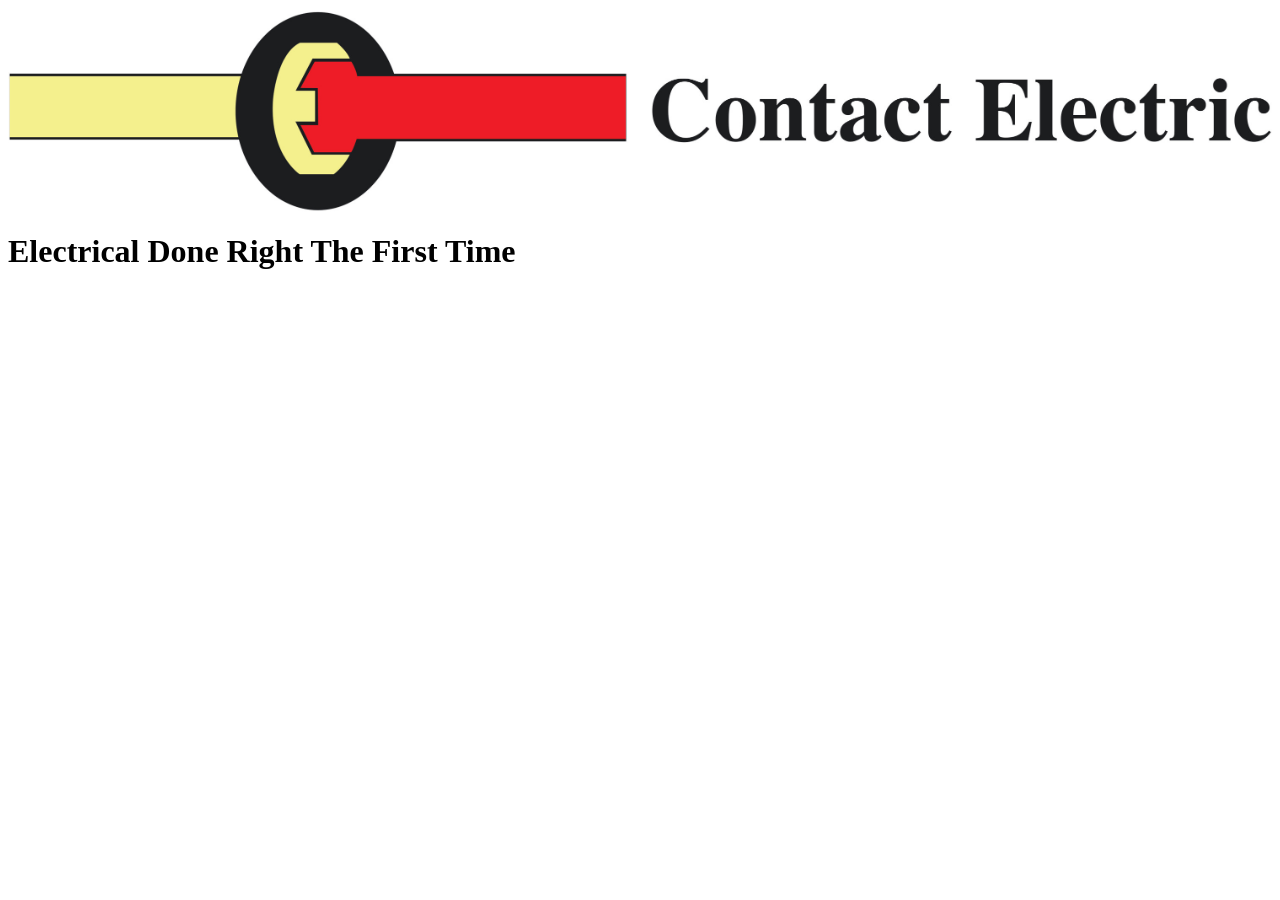
==== index.html @ 9a755ed0 "adding a banner and removing links first" ====
<!DOCTYPE html>
<html lang = "en">
<head>
    <meta charset="UTF-8">
    <meta name="viewport" content="width = device-width, initial-scale=1.0">
    <title>Document</title>
</head>
<body>
    <header>
        <div class="home-banner">
        <a href="https://smanjali.github.io/contactelectric.github.io/index.html">
            <img src="logo/logo_Contact-Electric-long.jpg" alt="Special Promotional Offer" style="width: 100%; height: auto; display: block;">
        </a>
        </div>
    </header>           
    <h1> Electrical Done Right The First Time</h1>


</body>
</html>
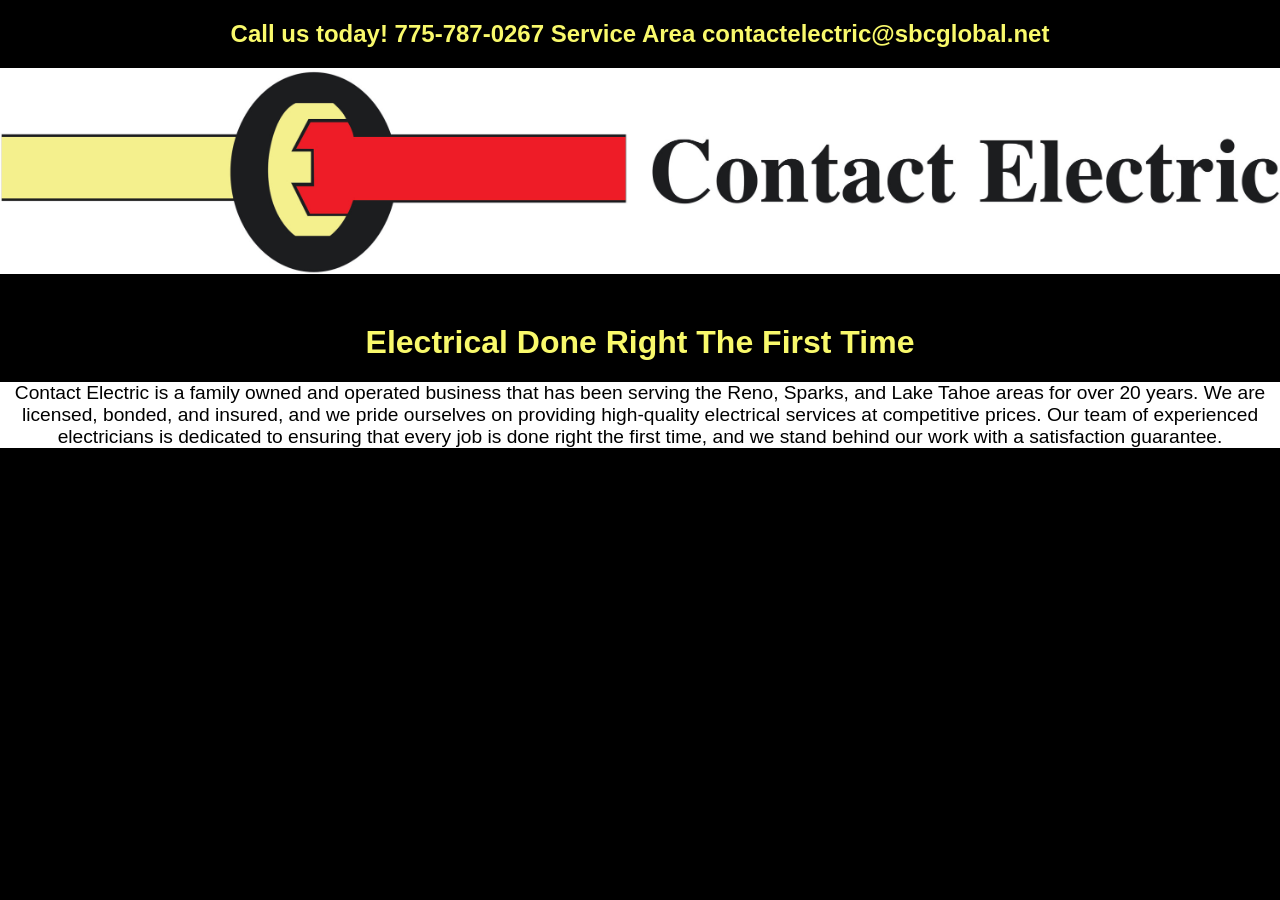
==== commit 89c1bf7b: "starting up the site" ====
--- a/index.html
+++ b/index.html
@@ -4,17 +4,20 @@
     <meta charset="UTF-8">
     <meta name="viewport" content="width = device-width, initial-scale=1.0">
     <title>Document</title>
+    <link rel="stylesheet" href="style.css">
 </head>
 <body>
+    <h2 class="contact-us">Call us today! 775-787-0267 Service Area contactelectric@sbcglobal.net</h2>
     <header>
         <div class="home-banner">
-        <a href="https://smanjali.github.io/contactelectric.github.io/index.html">
+        <a href="https://smanjali.github.io/contactelectric.github.io/">
             <img src="logo/logo_Contact-Electric-long.jpg" alt="Special Promotional Offer" style="width: 100%; height: auto; display: block;">
         </a>
         </div>
     </header>           
     <h1> Electrical Done Right The First Time</h1>
 
+    <p>Contact Electric is a family owned and operated business that has been serving the Reno, Sparks, and Lake Tahoe areas for over 20 years. We are licensed, bonded, and insured, and we pride ourselves on providing high-quality electrical services at competitive prices. Our team of experienced electricians is dedicated to ensuring that every job is done right the first time, and we stand behind our work with a satisfaction guarantee.</p>
 
 </body>
 </html>
--- a/style.css
+++ b/style.css
@@ -0,0 +1,26 @@
+body {
+    font-family: Arial, Helvetica, sans-serif;
+    background-color: black;
+    margin: 0;
+    padding: 0;
+}
+
+h1{
+    color: #f9f96b;
+    text-align: center;
+    margin-top: 50px;
+}
+
+h2.contact-us {
+    color: #f9f96b;
+    text-align: center;
+    margin-top: 20px;
+    font-size: 1.5em;
+}
+
+p {
+    background-color: white;
+    text-align: center;
+    margin-top: 10px;
+    font-size: 1.2em;
+}
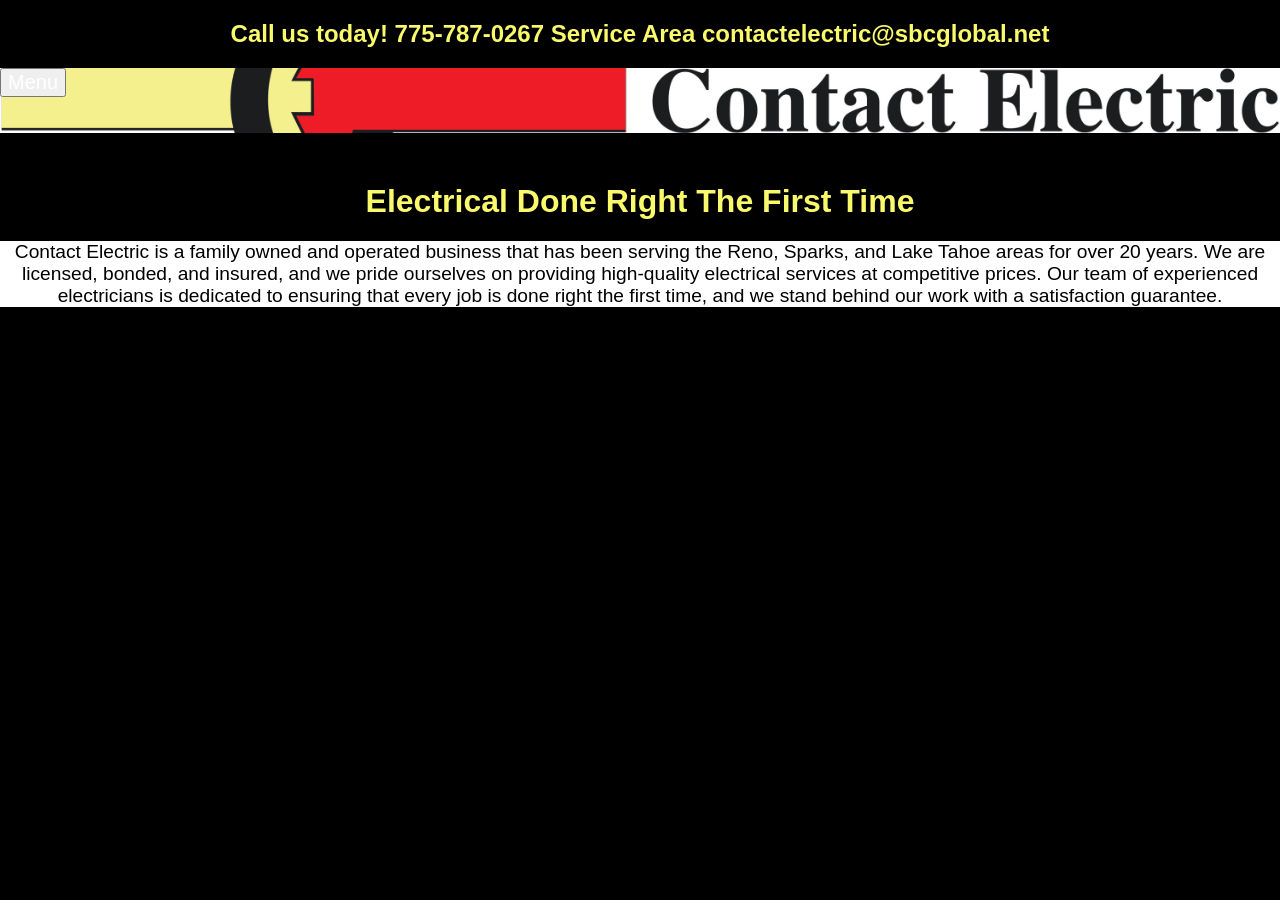
==== commit eb093e72: "adding nav bar" ====
--- a/index.html
+++ b/index.html
@@ -1,23 +1,36 @@
 <!DOCTYPE html>
-<html lang = "en">
+<html lang="en">
+
 <head>
     <meta charset="UTF-8">
     <meta name="viewport" content="width = device-width, initial-scale=1.0">
     <title>Document</title>
     <link rel="stylesheet" href="style.css">
 </head>
+
 <body>
     <h2 class="contact-us">Call us today! 775-787-0267 Service Area contactelectric@sbcglobal.net</h2>
-    <header>
-        <div class="home-banner">
-        <a href="https://smanjali.github.io/contactelectric.github.io/">
-            <img src="logo/logo_Contact-Electric-long.jpg" alt="Special Promotional Offer" style="width: 100%; height: auto; display: block;">
-        </a>
+    <div class="top-page-image">
+        
+        <div id="mySidenav" class="sidenav">
+            <a href=""javascript:void(0) class="icon" onclick="closeMenu()">
+            <a class = "active" href="https://smanjali.github.io/contactelectric.github.io/">Home</a>
+            <a href="https://smanjali.github.io/contactelectric.github.io/services.html">Services</a>
+            <a href="https://smanjali.github.io/contactelectric.github.io/about.html">About Us</a>
+            <a href="https://smanjali.github.io/contactelectric.github.io/contact.html">Contact Us</a>
         </div>
-    </header>           
-    <h1> Electrical Done Right The First Time</h1>
+       
+        <button class="menu-toggle" onclick="openMenu()">Menu</button>
+    </div>
 
-    <p>Contact Electric is a family owned and operated business that has been serving the Reno, Sparks, and Lake Tahoe areas for over 20 years. We are licensed, bonded, and insured, and we pride ourselves on providing high-quality electrical services at competitive prices. Our team of experienced electricians is dedicated to ensuring that every job is done right the first time, and we stand behind our work with a satisfaction guarantee.</p>
+        <h1> Electrical Done Right The First Time</h1>
+
+        <p>Contact Electric is a family owned and operated business that has been serving the Reno, Sparks, and Lake
+            Tahoe areas for over 20 years. We are licensed, bonded, and insured, and we pride ourselves on providing
+            high-quality electrical services at competitive prices. Our team of experienced electricians is dedicated to
+            ensuring that every job is done right the first time, and we stand behind our work with a satisfaction
+            guarantee.</p>
 
 </body>
+
 </html>
--- a/style.css
+++ b/style.css
@@ -23,4 +23,45 @@
     text-align: center;
     margin-top: 10px;
     font-size: 1.2em;
+}
+
+.top-page-image {
+    background-image: url("logo/logo_Contact-Electric-long.jpg");
+    height: 65px;
+    width: 100%;
+
+    background-position: center;
+    background-repeat: no-repeat;
+    background-size: cover;
+
+    position: relative;
+}
+
+
+.sidenav {
+    width: 0; /* changes in JavaScript */
+    position : fixed; 
+    z-index: 1; /* Stay in front of logo*/
+    background-color: #333;
+    overflow-x: hidden; /* Disable horizontal scroll */
+    transition: 0.5s; /* 0.5 second transition effect to slide in the menu */
+}
+
+/* Menu links */
+.sidenav a {
+    padding: 8px 8px 8px 32px;
+    text-decoration: none;
+    font-size: 25px;
+    color: #f9f96b;
+    display: block;
+    transition: 0.3s;
+}
+
+/* menu buttn itself */
+.menu-toggle {
+    font-size: 20px;
+    cursor: pointer;
+    color: white;
+    top: 10px;
+    left: 10px;
 }
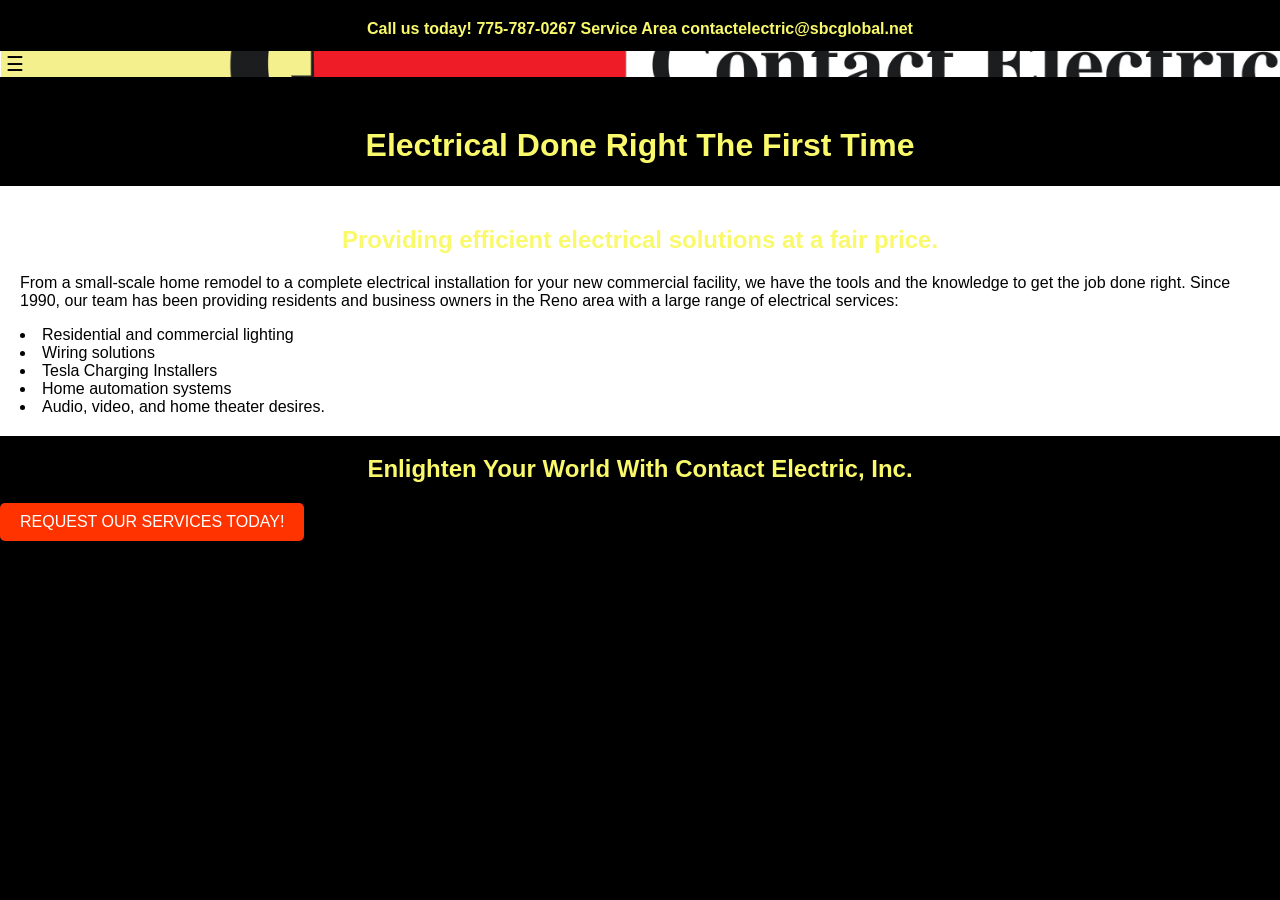
==== commit 82020cef: "home page edits" ====
--- a/index.html
+++ b/index.html
@@ -4,33 +4,49 @@
 <head>
     <meta charset="UTF-8">
     <meta name="viewport" content="width = device-width, initial-scale=1.0">
-    <title>Document</title>
+    <title>Contact Electric</title>
+    <link rel="icon" href="logo/logo-small.jpg">
     <link rel="stylesheet" href="style.css">
+    <script src="menu.js"></script>
 </head>
 
 <body>
     <h2 class="contact-us">Call us today! 775-787-0267 Service Area contactelectric@sbcglobal.net</h2>
     <div class="top-page-image">
-        
+
         <div id="mySidenav" class="sidenav">
-            <a href=""javascript:void(0) class="icon" onclick="closeMenu()">
-            <a class = "active" href="https://smanjali.github.io/contactelectric.github.io/">Home</a>
+            <a href="menu.js" class="exit-buttn" onclick="closeMenu()">&times;</a>
+            <a class="active" href="https://smanjali.github.io/contactelectric.github.io/">Home</a>
+            <a href="https://smanjali.github.io/contactelectric.github.io/about.html">About Us</a>
             <a href="https://smanjali.github.io/contactelectric.github.io/services.html">Services</a>
-            <a href="https://smanjali.github.io/contactelectric.github.io/about.html">About Us</a>
+            <a href="https://smanjali.github.io/contactelectric.github.io/requests.html">Service Requests</a>
+            <a href="https://smanjali.github.io/contactelectric.github.io/portfolio.html">Portfolio</a>
+            <a href="https://smanjali.github.io/contactelectric.github.io/testimonials.html">Testimonials</a>
             <a href="https://smanjali.github.io/contactelectric.github.io/contact.html">Contact Us</a>
         </div>
-       
-        <button class="menu-toggle" onclick="openMenu()">Menu</button>
+
+        <button class="menu-toggle" onclick="openMenu()">&#9776;</button>
     </div>
 
-        <h1> Electrical Done Right The First Time</h1>
+    <h1> Electrical Done Right The First Time</h1>
 
-        <p>Contact Electric is a family owned and operated business that has been serving the Reno, Sparks, and Lake
-            Tahoe areas for over 20 years. We are licensed, bonded, and insured, and we pride ourselves on providing
-            high-quality electrical services at competitive prices. Our team of experienced electricians is dedicated to
-            ensuring that every job is done right the first time, and we stand behind our work with a satisfaction
-            guarantee.</p>
+    <div class="main-content">
+        <h2>Providing efficient electrical solutions at a fair price.</h2>
+        <p> From a small-scale home remodel to a complete electrical installation for your new commercial facility, we
+            have
+            the tools and the knowledge to get the job done right. Since 1990, our team has been providing residents and
+            business owners in the Reno area with a large range of electrical services: </p>
+        <li>Residential and commercial lighting</li>
+        <li>Wiring solutions</li>
+        <li>Tesla Charging Installers</li>
+        <li>Home automation systems</li>
+        <li>Audio, video, and home theater desires.</li>
+       
+    </div>
 
-</body>
+    <h2>Enlighten Your World With Contact Electric, Inc.</h2>
+    <button class="request-button" onclick="location.href='https://smanjali.github.io/contactelectric.github.io/requests.html'">REQUEST OUR SERVICES TODAY!</button>
+    </body>
 
+    
 </html>
--- a/style.css
+++ b/style.css
@@ -15,19 +15,12 @@
     color: #f9f96b;
     text-align: center;
     margin-top: 20px;
-    font-size: 1.5em;
-}
-
-p {
-    background-color: white;
-    text-align: center;
-    margin-top: 10px;
-    font-size: 1.2em;
+    font-size: 1em;
 }
 
 .top-page-image {
     background-image: url("logo/logo_Contact-Electric-long.jpg");
-    height: 65px;
+    height: auto;
     width: 100%;
 
     background-position: center;
@@ -37,7 +30,6 @@
     position: relative;
 }
 
-
 .sidenav {
     width: 0; /* changes in JavaScript */
     position : fixed; 
@@ -45,6 +37,15 @@
     background-color: #333;
     overflow-x: hidden; /* Disable horizontal scroll */
     transition: 0.5s; /* 0.5 second transition effect to slide in the menu */
+}
+
+.sidenav .exit-buttn {
+    position: absolute;
+    top: 0;
+    right: 25px;
+    font-size: 36px;
+    margin-left: 50px;
+    color: white;
 }
 
 /* Menu links */
@@ -61,7 +62,43 @@
 .menu-toggle {
     font-size: 20px;
     cursor: pointer;
-    color: white;
+    color: black;
     top: 10px;
     left: 10px;
+    background-color: transparent;
+    border: none;
+}
+
+.menu-toggle:hover {
+    color: #626255;
+}
+
+.main-content {
+    transition: margin-left .5s;
+    padding: 20px;
+    background-color: white;
+    text-align: left;
+}
+
+.request-button {
+    display: inline-block;
+    padding: 10px 20px;
+    font-size: 16px;
+    color: white;
+    background-color: #ff3300;
+    border: none;
+    border-radius: 5px;
+    cursor: pointer;
+    text-decoration: none;
+}
+
+h2 {
+    color: #f9f96b;
+    text-align: center;
+}
+
+.request-button:hover {
+    background-color: #fff587;
+    font-weight: bold;
+    color: black;
 }
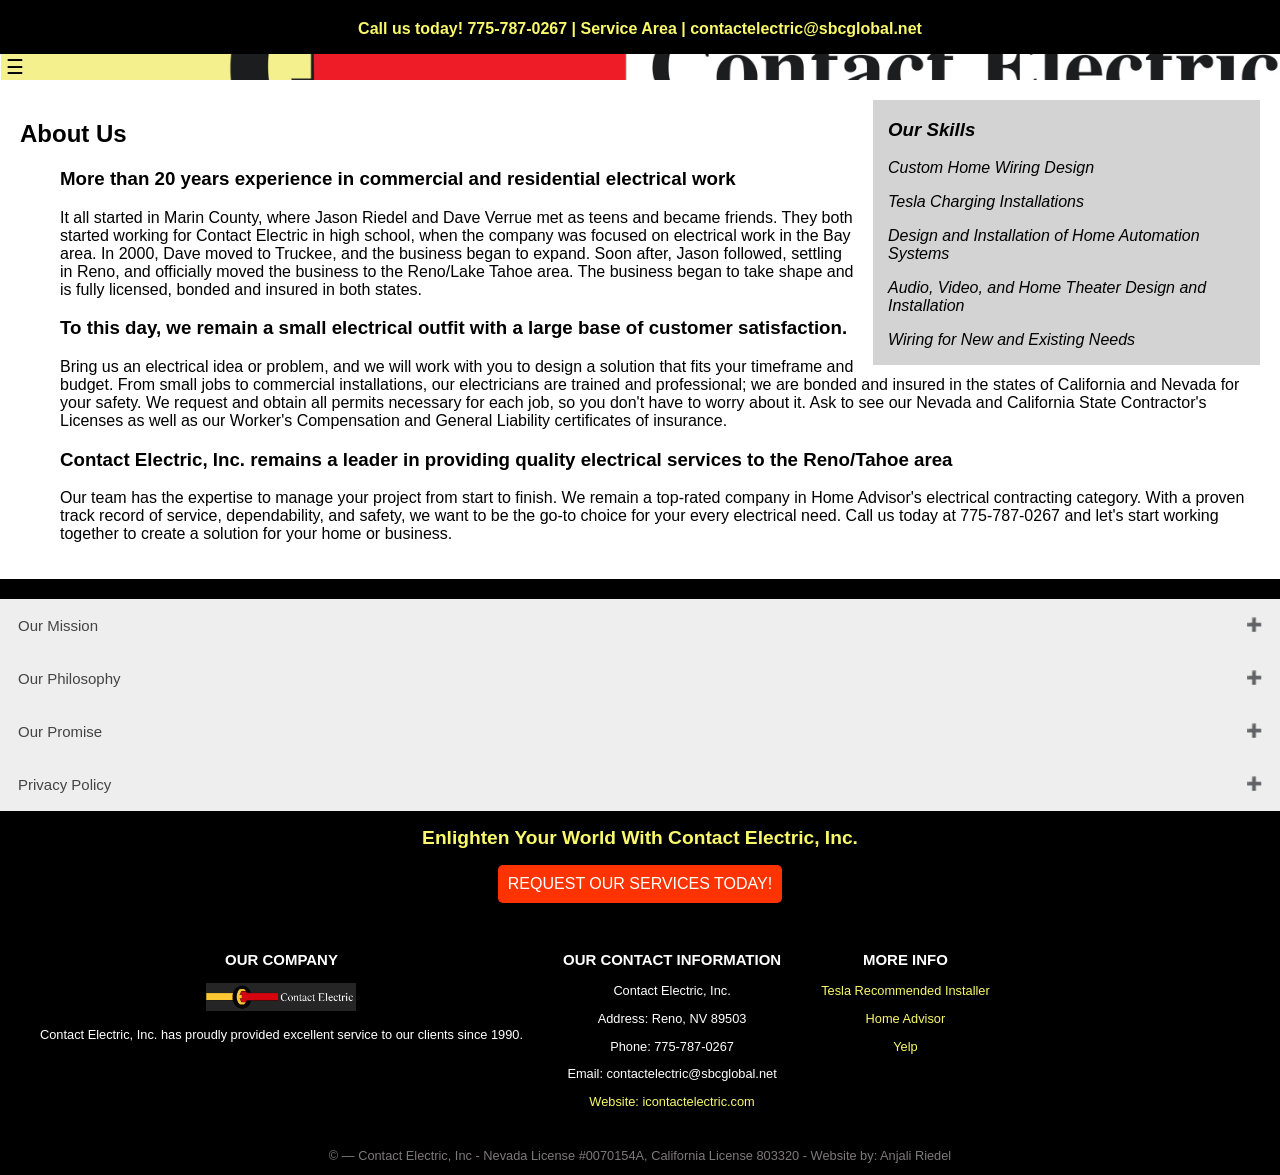
==== commit 51ad8830: "did a whole bunch of about page edits" ====
--- a/index.html
+++ b/index.html
@@ -11,8 +11,8 @@
 </head>
 
 <body>
-    <h2 class="contact-us">Call us today! 775-787-0267 Service Area contactelectric@sbcglobal.net</h2>
-    <div class="top-page-image">
+    <h3 class="contact-us">Call us today! 775-787-0267 | Service Area | contactelectric@sbcglobal.net</h3>
+    <header class="top-page-image">
 
         <div id="mySidenav" class="sidenav">
             <a href="menu.js" class="exit-buttn" onclick="closeMenu()">&times;</a>
@@ -26,27 +26,256 @@
         </div>
 
         <button class="menu-toggle" onclick="openMenu()">&#9776;</button>
+    </header>
+
+    <div class="about-content">
+        <aside>
+            <h3>Our Skills</h3>
+            <p>Custom Home Wiring Design</p>
+            <p>Tesla Charging Installations</p>
+            <p>Design and Installation of Home Automation Systems</p>
+            <p>Audio, Video, and Home Theater Design and Installation</p>
+            <p>Wiring for New and Existing Needs</p>
+        </aside>
+        <h2>About Us</h2>
+        <ul>
+            <h3>More than 20 years experience in commercial and residential electrical work</h3>
+            <p>It all started in Marin County, where Jason Riedel and Dave Verrue met as teens and became friends. They
+                both
+                started working for Contact Electric in high school, when the company was focused on electrical work in
+                the
+                Bay area. In 2000, Dave moved to Truckee, and the business began to expand. Soon after, Jason followed,
+                settling in Reno, and officially moved the business to the Reno/Lake Tahoe area. The business began to
+                take
+                shape and is fully licensed, bonded and insured in both states.</p>
+        </ul>
+        <ul>
+            <h3>To this day, we remain a small electrical outfit with a large base of customer satisfaction.</h3>
+            <p>Bring us an electrical idea or problem, and we will work with you to design a solution that fits your
+                timeframe and budget. From small jobs to commercial installations, our electricians are trained and
+                professional; we are bonded and insured in the states of California and Nevada for your safety. We
+                request and obtain all permits necessary for each job, so you don't have to worry about it. Ask to see
+                our Nevada and California State Contractor's Licenses as well as our Worker's Compensation and General
+                Liability certificates of insurance.</p>
+        </ul>
+        <ul>
+            <h3>Contact Electric, Inc. remains a leader in providing quality electrical services to the Reno/Tahoe area
+            </h3>
+            <p>Our team has the expertise to manage your project from start to finish. We remain a top-rated company in
+                Home Advisor's electrical contracting category. With a proven track record of service, dependability,
+                and safety, we want to be the go-to choice for your every electrical need. Call us today at 775-787-0267
+                and let's start working together to create a solution for your home or business.</p>
+        </ul>
     </div>
 
-    <h1> Electrical Done Right The First Time</h1>
-
-    <div class="main-content">
-        <h2>Providing efficient electrical solutions at a fair price.</h2>
-        <p> From a small-scale home remodel to a complete electrical installation for your new commercial facility, we
-            have
-            the tools and the knowledge to get the job done right. Since 1990, our team has been providing residents and
-            business owners in the Reno area with a large range of electrical services: </p>
-        <li>Residential and commercial lighting</li>
-        <li>Wiring solutions</li>
-        <li>Tesla Charging Installers</li>
-        <li>Home automation systems</li>
-        <li>Audio, video, and home theater desires.</li>
-       
+    <div class="legality">
+        <button type="button" class="collapser">Our Mission</button>
+        <div class="content">
+            <h3>To deliver efficient electrical solutions that improve homes and small businesses in our community</h3>
+            <p>Good electrical work flies under the radar; the idea is that it works so well, you never have pause for
+                doubt. Every project is unique; we combine pragmatic planning with skilled installation to optimize the
+                electrical potential of your particular property. Likewise, no one wants to be stuck with poor-quality
+                wiring; we troubleshoot and solve pre-existing electrical problems to increase the efficiency of your
+                property's electrical system. This frees you up to focus on enjoying your home or growing your business.
+            </p>
+        </div>
+        <button type="button" class="collapser">Our Philosophy</button>
+        <div class="content">
+            <h3>Efficient electrical is essential to a happy life</h3>
+            <p>Contact Electric, Inc. places a premium on building a lasting relationship with each customer. From the
+                first stages of design to the smallest detail during installation, we hold ourselves to uncompromising
+                customer service standards. Your happiness is essential to the growth of our business; we won't stop
+                until you are satisfied with the finished product. We use our diversity of skills in the field of
+                electrical work as a means of uplifting the community around us.</p>
+        </div>
+        <button type="button" class="collapser">Our Promise</button>
+        <div class="content">
+            <h3>Uncompromising electrical engineering</h3>
+            <p>At Contact Electric, Inc., we are the Reno/Tahoe area’s electrical industry problem solvers. Our promise
+                to you is that we will provide for the efficient design and installation electrical systems that
+                optimize your home or workplace. Give us a call or use our web service to describe your electrical
+                problem, and we will come up with a solution that fits your budgetary and time constraints.</p>
+        </div>
+        <button type="button" class="collapser">Privacy Policy</button>
+        <div class="content">
+            <p>
+                This privacy policy has been compiled to better serve those who are concerned with how their 'Personally
+                Identifiable Information' (PII) is being used online. PII, as described in US privacy law and
+                information security, is information that can be used on its own or with other information to identify,
+                contact, or locate a single person, or to identify an individual in context. Please read our privacy
+                policy carefully to get a clear understanding of how we collect, use, protect or otherwise handle your
+                Personally Identifiable Information in accordance with our website.
+            </p>
+            <strong>What personal information do we collect from the people that visit our website?</strong>
+            <p>
+                We do not collect personal information from visitors of our site. When requesting a service, we ask for
+                your name, email address, phone number, and a description of the electrical
+                work you need done. This information is used solely for the purpose of contacting you to discuss your
+                electrical needs and to provide you with a quote for our services. We do not share this information with
+                any third parties.
+            </p>
+            <strong> How do we protect your information?</strong>
+            <p>
+                We do not use vulnerability scanning and/or scanning to PCI standards. We only provide articles and
+                information.
+            <ul>
+                <li>We never ask for credit card information</li>
+                <li>We use regular Malware Scanning</li>
+                <li>We do not use an SSL certificate</li>
+                <ul>
+                    <li>We only provide articles and information.</li>
+                </ul>
+            </ul>
+            </p>
+            <strong>Do we use 'cookies'?</strong>
+            <p>
+                We do not use cookies for tracking purposes. You can choose to set your web browser to refuse cookies,
+                or to alert you when cookies are being sent through your browser settings. If you do so, note that some
+                parts of the website may not function properly.
+            </p>
+            <strong>Third-party disclosure</strong>
+            <p>
+                We do not sell, trade, or otherwise transfer to outside parties your Personally Identifiable
+                Information.
+            </p>
+            <strong>Third-party links</strong>
+            <p>
+                We do not include or offer third-party products or services on our website.
+            </p>
+            <strong>Google</strong>
+            <p>
+                Google's advertising requirements can be summed up by Google's Advertising Principles. They are put in
+                place to provide a positive experience for users.
+                <a href="https://support.google.com/adwordspolicy/answer/1316548?hl=en" target="_blank">Google
+                    Advertising Principles</a>
+                We have not enabled Google AdSense on our site but we may do so in the future at which time this policy
+                will be updated accordingly.
+            </p>
+            <strong>California Online Privacy Protection Act</strong>
+            <p>
+                CalOPPA is the first state law in the nation to require commercial websites and online services to post
+                a privacy policy. The law's reach stretches well beyond California to require a person or company in the
+                United States (and conceivably the world) that operates websites collecting Personally Identifiable
+                Information from California consumers to post a conspicuous privacy policy on its website stating
+                exactly the information being collected and those individuals with whom it is being shared, and to
+                comply with this policy. - See more at:
+                <a href="http://consumercal.org/california-online-privacy-protection-act-caloppa/#sthash.0FdRbT51.dpuf"
+                    target="_blank">California Online Privacy Protection Act</a>
+            </p>
+            <strong>According to CalOPPA we agree to the following:</strong>
+            <p>
+                Users can visit our site anonymously. Once this privacy policy is created, a link will be added to our
+                homepage or as a minimum, on the first significant page after entering our website. Our Privacy Policy
+                link includes the word 'Privacy' and can easily be found on the page specified above.
+            </p>
+            <p>
+                You will be notified of any privacy policy changes:
+            </p>
+            <ul>
+                <li>On our Privacy Policy Page</li>
+            </ul>
+            <p>
+                You can change your personal information:
+            </p>
+            <ul>
+                <li>By emailing us</li>
+            </ul>
+            <strong>How does our site handle Do Not Track signals?</strong>
+            <p>
+                We honor Do Not Track signals and Do Not Track, plant cookies, or use advertising when a Do Not Track
+                (DNT) browser mechanism is in place.
+            </p>
+            <strong>Does our site allow third-party behavioral tracking?</strong>
+            <p>
+                We do not allow third-party behavioral tracking.
+            </p>
+            <strong>COPPA (Children Online Privacy Protection Act)</strong>
+            <p>
+                When it comes to the collection of personal information from children under 13, the Children's Online
+                Privacy Protection Act (COPPA) puts parents in control. The Federal Trade Commission, the nation's
+                consumer protection agency, enforces the COPPA Rule, which spells out what operators of websites and
+                online
+                services must do to protect children's privacy and safety online.
+            </p>
+            <strong>We do not specifically market to children under the age of 13.</strong>
+            <strong>Fair Information Practices</strong>
+            <p>
+                The Fair Information Practices Principles form the backbone of privacy law in the United States and the
+                concepts they include have played a significant role in the development of data protection laws around
+                the
+                globe. Understanding the Fair Information Practice Principles and how they should be implemented is
+                critical
+                to comply with the various privacy laws that protect personal information.
+            </p>
+            <strong>In order to be in line with Fair Information Practices we will take the following responsive action,
+                should a data breach occur:</strong>
+            <p>
+                We will notify users via in-site notification within 7 business days. We also agree to the Individual
+                Redress Principle, which requires that individuals have a right to pursue legally enforceable rights
+                against data collectors and processors who fail to adhere to the law. This principle requires not only
+                that individuals have enforceable rights against data users, and also that individuals have recourse to
+                courts or government agencies to investigate and/or prosecute non-compliance by data processors.
+            </p>
+            <strong>CAN SPAM Act</strong>
+            <p>
+                The CAN SPAM Act is a law that sets the rules for commercial email, establishes requirements for
+                commercial messages, and gives recipients the right to have emails stopped from being sent to them, and
+                spells out tough penalties for violations.
+
+                To be in accordance with CANSPAM, we agree to the following:
+
+                If at any time you would like to unsubscribe from receiving future emails, you can email us at
+                contactelectric@sbcglobal.net and we will promptly remove you from ALL correspondence.
+            </p>
+            <strong>Contacting Us</strong>
+            <p>
+                If there are any questions regarding this privacy policy, you may contact us using the information below.
+            </p>
+            <p>
+                contactelectric@sbcglobal.net
+            </p>
+
+            <p>
+                Last Edited on 2026-06-19
+            </p>
+            
+        </div>
     </div>
 
-    <h2>Enlighten Your World With Contact Electric, Inc.</h2>
-    <button class="request-button" onclick="location.href='https://smanjali.github.io/contactelectric.github.io/requests.html'">REQUEST OUR SERVICES TODAY!</button>
-    </body>
-
-    
+    <footer>
+        <h2 class="motivations">Enlighten Your World With Contact Electric, Inc.</h2>
+        <button class="request-button"
+            onclick="location.href='https://smanjali.github.io/contactelectric.github.io/requests.html'">REQUEST OUR
+            SERVICES TODAY!</button>
+
+        <div class="company-info">
+            <ul>
+                <h3>OUR COMPANY</h3>
+                <p><img class=dark-logo src="logo/logo_dark.jpg" alt="Contact Electric Logo"></p>
+                <p>Contact Electric, Inc. has proudly provided excellent service to our clients since 1990.</p>
+            </ul>
+            <ul>
+                <h3>OUR CONTACT INFORMATION</h3>
+                <p>Contact Electric, Inc.</p>
+                <p>Address: Reno, NV 89503</p>
+                <p>Phone: 775-787-0267</p>
+                <p>Email: contactelectric@sbcglobal.net</p>
+                <p><a href="https://smanjali.github.io/contactelectric.html">Website: icontactelectric.com</a></p>
+            </ul>
+            <ul>
+                <h3>MORE INFO</h3>
+                <p><a href="https://www.tesla.com/support/certified-installers?productType=homecharging">Tesla
+                        Recommended Installer</a></p>
+                <p><a href="https://www.homeadvisor.com/rated.ContactElectricInc.33549485.html">Home Advisor</a></p>
+                <p><a href="https://www.yelp.com/biz/contact-electric-reno-5">Yelp</a></p>
+            </ul>
+        </div>
+
+        <p>&copy; <span id="current-year"></span> — Contact Electric, Inc - Nevada License #0070154A, California
+            License
+            803320 - Website by: Anjali Riedel</p>
+
+    </footer>
+</body>
+
 </html>
--- a/style.css
+++ b/style.css
@@ -11,7 +11,7 @@
     margin-top: 50px;
 }
 
-h2.contact-us {
+.contact-us {
     color: #f9f96b;
     text-align: center;
     margin-top: 20px;
@@ -72,6 +72,7 @@
 .menu-toggle:hover {
     color: #626255;
 }
+/*---------------Main Content------------------------*/
 
 .main-content {
     transition: margin-left .5s;
@@ -80,9 +81,68 @@
     text-align: left;
 }
 
+/*---------------About Content------------------------*/
+
+.about-content {
+    transition: margin-left .5s;
+    padding: 20px;
+    background-color: white;
+    text-align: left;
+}
+aside {
+  width: 30%;
+  padding-left: 15px;
+  margin-left: 15px;
+  float: right;
+  font-style: italic;
+  background-color: lightgray;
+}
+.legality {
+    color: #f9f96b;
+    text-align: center;
+    margin-top: 20px;
+    font-size: 1em;
+}
+
+.collapser {
+    background-color: #eee;
+    color: #444;
+    cursor: pointer;
+    padding: 18px;
+    width: 100%;
+    border: none;
+    text-align: left;
+    outline: none;
+    font-size: 15px;
+}
+.active, .collapser:hover {
+    background-color: red;
+}
+
+.collapser:after {
+  content: '\02795'; /* Unicode character for "plus" sign (+) */
+  font-size: 13px;
+  color: white;
+  float: right;
+  margin-left: 5px;
+}
+
+.active:after {
+  content: "\2796"; /* Unicode character for "minus" sign (-) */
+}
+
+.content {
+  padding: 0 18px;
+  max-height: 0;
+  transition: max-height 0.2s ease-out;
+  overflow: hidden;
+  background-color: #f1f1f1;
+}
+
+/*------------------Footer------------------------- */
 .request-button {
     display: inline-block;
-    padding: 10px 20px;
+    padding: 10px;
     font-size: 16px;
     color: white;
     background-color: #ff3300;
@@ -92,7 +152,7 @@
     text-decoration: none;
 }
 
-h2 {
+.motivations {
     color: #f9f96b;
     text-align: center;
 }
@@ -101,4 +161,30 @@
     background-color: #fff587;
     font-weight: bold;
     color: black;
-}+}
+
+footer {
+    background-color: black;
+    color: #7c7979;
+    text-align: center;
+    font-size: 0.8em;
+    width: 100%;
+    bottom: 0;
+}
+
+.company-info {
+    margin-top: 20px;
+    display: flex;
+    color: white;
+}  
+
+.dark-logo {
+    width: 150px;
+    height: auto;
+}
+
+footer a {
+    color: #f9f96b;
+    text-decoration: none;
+}
+/*------------------------------*/
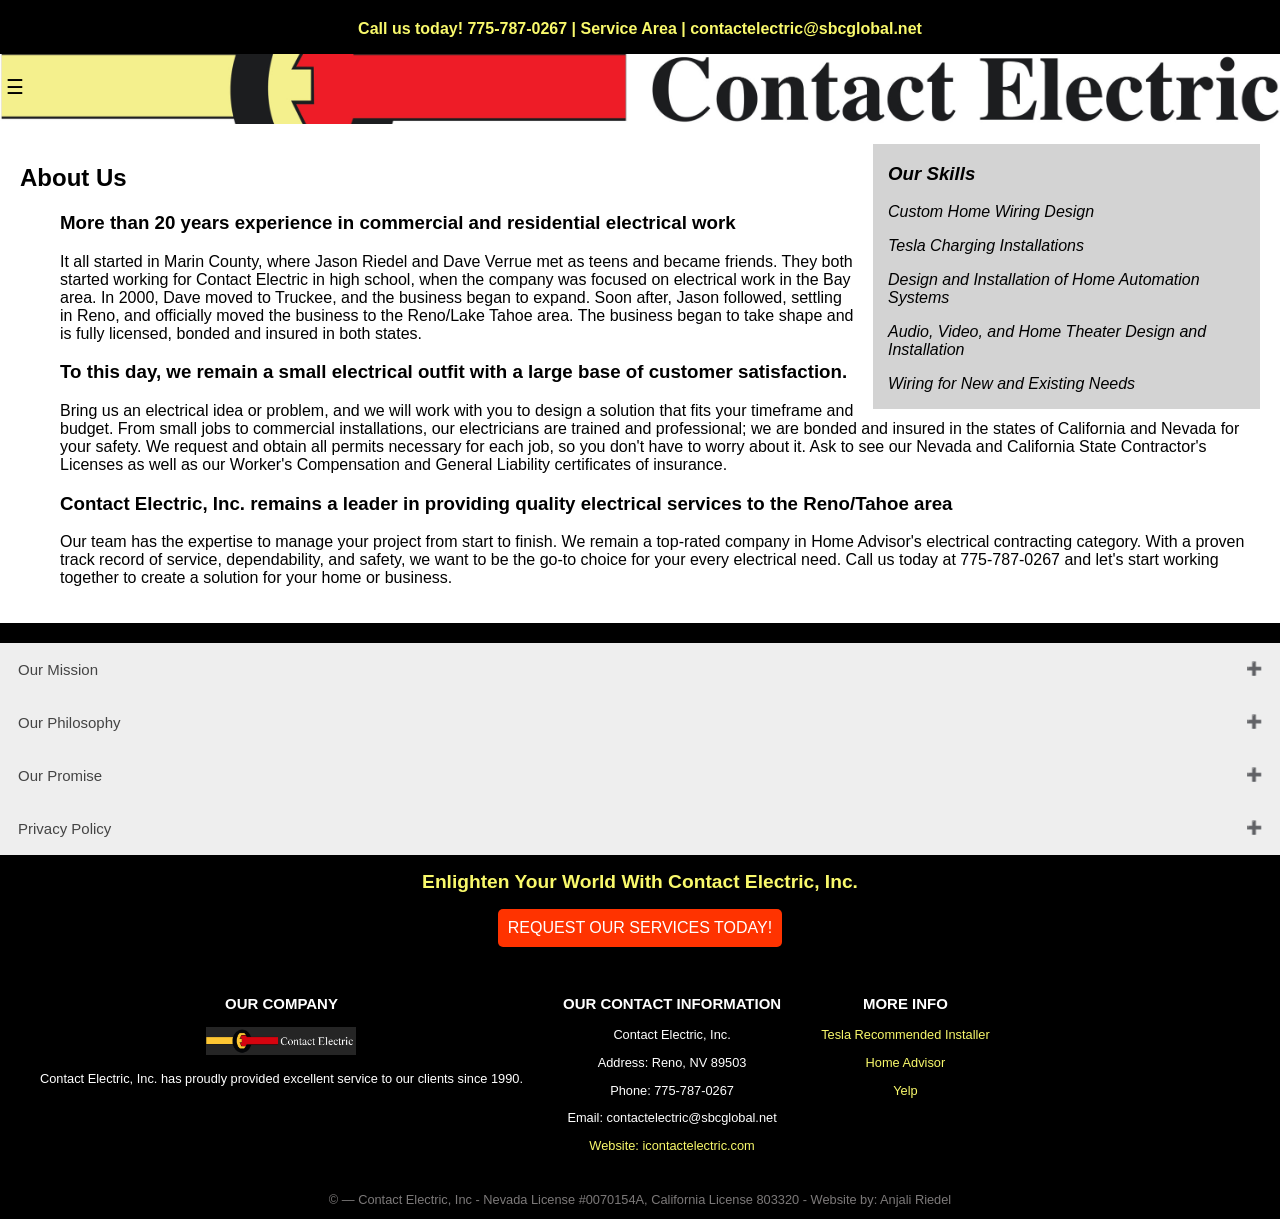
==== commit 63b4c5c2: "fixed up the collapser at footer" ====
--- a/index.html
+++ b/index.html
@@ -69,7 +69,7 @@
     </div>
 
     <div class="legality">
-        <button type="button" class="collapser">Our Mission</button>
+        <button class="collapser">Our Mission</button>
         <div class="content">
             <h3>To deliver efficient electrical solutions that improve homes and small businesses in our community</h3>
             <p>Good electrical work flies under the radar; the idea is that it works so well, you never have pause for
@@ -79,7 +79,7 @@
                 property's electrical system. This frees you up to focus on enjoying your home or growing your business.
             </p>
         </div>
-        <button type="button" class="collapser">Our Philosophy</button>
+        <button class="collapser">Our Philosophy</button>
         <div class="content">
             <h3>Efficient electrical is essential to a happy life</h3>
             <p>Contact Electric, Inc. places a premium on building a lasting relationship with each customer. From the
@@ -88,7 +88,7 @@
                 until you are satisfied with the finished product. We use our diversity of skills in the field of
                 electrical work as a means of uplifting the community around us.</p>
         </div>
-        <button type="button" class="collapser">Our Promise</button>
+        <button class="collapser">Our Promise</button>
         <div class="content">
             <h3>Uncompromising electrical engineering</h3>
             <p>At Contact Electric, Inc., we are the Reno/Tahoe area’s electrical industry problem solvers. Our promise
@@ -96,7 +96,7 @@
                 optimize your home or workplace. Give us a call or use our web service to describe your electrical
                 problem, and we will come up with a solution that fits your budgetary and time constraints.</p>
         </div>
-        <button type="button" class="collapser">Privacy Policy</button>
+        <button class="collapser">Privacy Policy</button>
         <div class="content">
             <p>
                 This privacy policy has been compiled to better serve those who are concerned with how their 'Personally
--- a/style.css
+++ b/style.css
@@ -20,7 +20,7 @@
 
 .top-page-image {
     background-image: url("logo/logo_Contact-Electric-long.jpg");
-    height: auto;
+    height: 70px;
     width: 100%;
 
     background-position: center;
@@ -63,7 +63,7 @@
     font-size: 20px;
     cursor: pointer;
     color: black;
-    top: 10px;
+    padding-top: 21px;
     left: 10px;
     background-color: transparent;
     border: none;
@@ -120,23 +120,24 @@
 }
 
 .collapser:after {
-  content: '\02795'; /* Unicode character for "plus" sign (+) */
-  font-size: 13px;
-  color: white;
-  float: right;
-  margin-left: 5px;
+    content: '\02795'; /* Unicode character for "plus" sign (+) */
+    font-size: 13px;
+    color: white;
+    float: right;
+    margin-left: 5px;
 }
 
 .active:after {
-  content: "\2796"; /* Unicode character for "minus" sign (-) */
+     content: "\2796"; /* Unicode character for "minus" sign (-) */
 }
 
 .content {
-  padding: 0 18px;
-  max-height: 0;
-  transition: max-height 0.2s ease-out;
-  overflow: hidden;
-  background-color: #f1f1f1;
+    color: black;
+    padding: 0 18px;
+    max-height: 0;
+    transition: max-height 0.2s ease-out;
+    overflow: hidden;
+    background-color: #f1f1f1;
 }
 
 /*------------------Footer------------------------- */
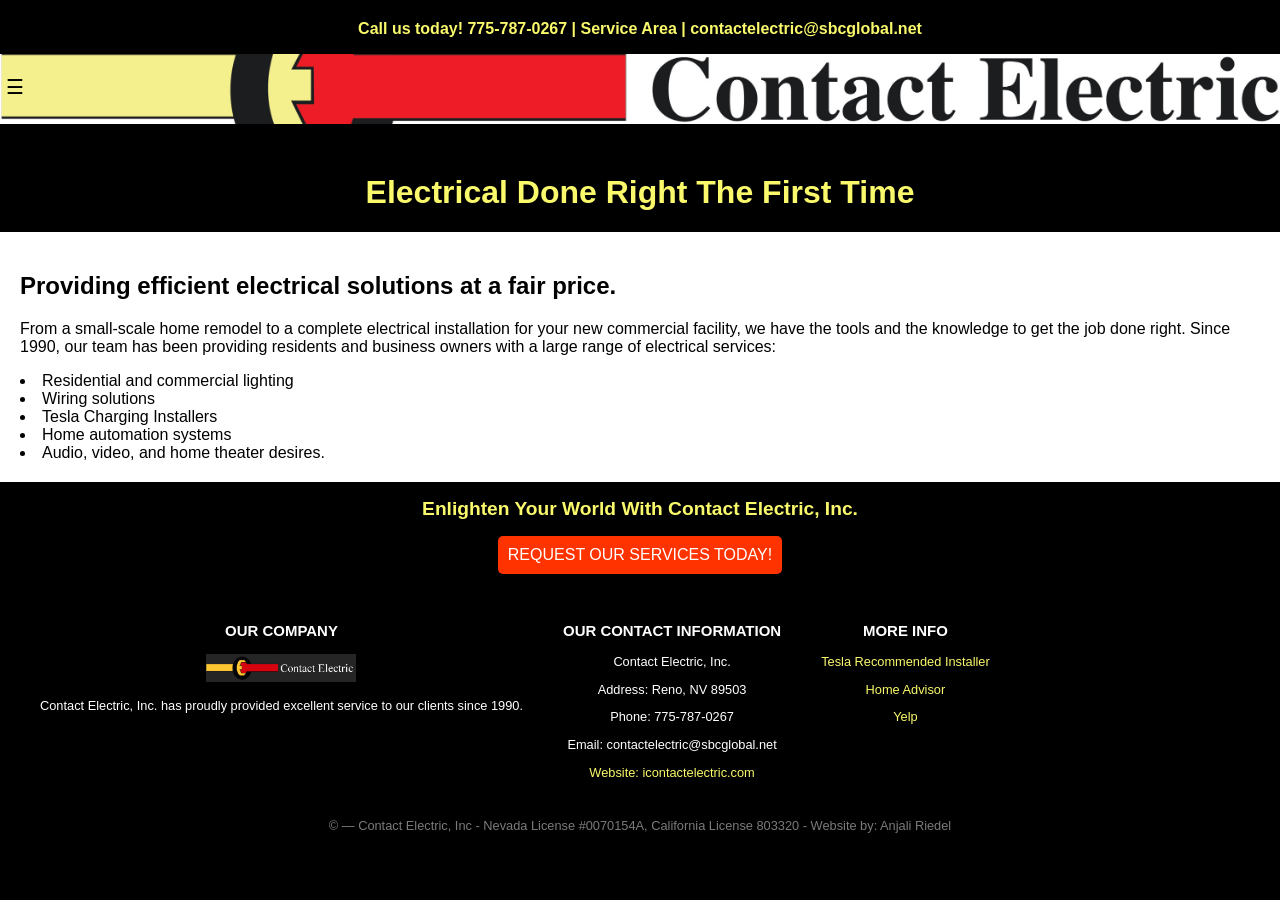
==== commit 30c99bb2: "finished about page" ====
--- a/index.html
+++ b/index.html
@@ -16,7 +16,7 @@
 
         <div id="mySidenav" class="sidenav">
             <a href="menu.js" class="exit-buttn" onclick="closeMenu()">&times;</a>
-            <a class="active" href="https://smanjali.github.io/contactelectric.github.io/">Home</a>
+            <a class="active" href="https://smanjali.github.io/contactelectric.html">Home</a>
             <a href="https://smanjali.github.io/contactelectric.github.io/about.html">About Us</a>
             <a href="https://smanjali.github.io/contactelectric.github.io/services.html">Services</a>
             <a href="https://smanjali.github.io/contactelectric.github.io/requests.html">Service Requests</a>
@@ -28,220 +28,20 @@
         <button class="menu-toggle" onclick="openMenu()">&#9776;</button>
     </header>
 
-    <div class="about-content">
-        <aside>
-            <h3>Our Skills</h3>
-            <p>Custom Home Wiring Design</p>
-            <p>Tesla Charging Installations</p>
-            <p>Design and Installation of Home Automation Systems</p>
-            <p>Audio, Video, and Home Theater Design and Installation</p>
-            <p>Wiring for New and Existing Needs</p>
-        </aside>
-        <h2>About Us</h2>
-        <ul>
-            <h3>More than 20 years experience in commercial and residential electrical work</h3>
-            <p>It all started in Marin County, where Jason Riedel and Dave Verrue met as teens and became friends. They
-                both
-                started working for Contact Electric in high school, when the company was focused on electrical work in
-                the
-                Bay area. In 2000, Dave moved to Truckee, and the business began to expand. Soon after, Jason followed,
-                settling in Reno, and officially moved the business to the Reno/Lake Tahoe area. The business began to
-                take
-                shape and is fully licensed, bonded and insured in both states.</p>
-        </ul>
-        <ul>
-            <h3>To this day, we remain a small electrical outfit with a large base of customer satisfaction.</h3>
-            <p>Bring us an electrical idea or problem, and we will work with you to design a solution that fits your
-                timeframe and budget. From small jobs to commercial installations, our electricians are trained and
-                professional; we are bonded and insured in the states of California and Nevada for your safety. We
-                request and obtain all permits necessary for each job, so you don't have to worry about it. Ask to see
-                our Nevada and California State Contractor's Licenses as well as our Worker's Compensation and General
-                Liability certificates of insurance.</p>
-        </ul>
-        <ul>
-            <h3>Contact Electric, Inc. remains a leader in providing quality electrical services to the Reno/Tahoe area
-            </h3>
-            <p>Our team has the expertise to manage your project from start to finish. We remain a top-rated company in
-                Home Advisor's electrical contracting category. With a proven track record of service, dependability,
-                and safety, we want to be the go-to choice for your every electrical need. Call us today at 775-787-0267
-                and let's start working together to create a solution for your home or business.</p>
-        </ul>
+    <h1> Electrical Done Right The First Time</h1>
+
+    <div class="main-content">
+        <h2>Providing efficient electrical solutions at a fair price.</h2>
+        <p> From a small-scale home remodel to a complete electrical installation for your new commercial facility, we
+            have the tools and the knowledge to get the job done right. Since 1990, our team has been providing
+            residents and business owners with a large range of electrical services: </p>
+        <li>Residential and commercial lighting</li>
+        <li>Wiring solutions</li>
+        <li>Tesla Charging Installers</li>
+        <li>Home automation systems</li>
+        <li>Audio, video, and home theater desires.</li>
+
     </div>
-
-    <div class="legality">
-        <button class="collapser">Our Mission</button>
-        <div class="content">
-            <h3>To deliver efficient electrical solutions that improve homes and small businesses in our community</h3>
-            <p>Good electrical work flies under the radar; the idea is that it works so well, you never have pause for
-                doubt. Every project is unique; we combine pragmatic planning with skilled installation to optimize the
-                electrical potential of your particular property. Likewise, no one wants to be stuck with poor-quality
-                wiring; we troubleshoot and solve pre-existing electrical problems to increase the efficiency of your
-                property's electrical system. This frees you up to focus on enjoying your home or growing your business.
-            </p>
-        </div>
-        <button class="collapser">Our Philosophy</button>
-        <div class="content">
-            <h3>Efficient electrical is essential to a happy life</h3>
-            <p>Contact Electric, Inc. places a premium on building a lasting relationship with each customer. From the
-                first stages of design to the smallest detail during installation, we hold ourselves to uncompromising
-                customer service standards. Your happiness is essential to the growth of our business; we won't stop
-                until you are satisfied with the finished product. We use our diversity of skills in the field of
-                electrical work as a means of uplifting the community around us.</p>
-        </div>
-        <button class="collapser">Our Promise</button>
-        <div class="content">
-            <h3>Uncompromising electrical engineering</h3>
-            <p>At Contact Electric, Inc., we are the Reno/Tahoe area’s electrical industry problem solvers. Our promise
-                to you is that we will provide for the efficient design and installation electrical systems that
-                optimize your home or workplace. Give us a call or use our web service to describe your electrical
-                problem, and we will come up with a solution that fits your budgetary and time constraints.</p>
-        </div>
-        <button class="collapser">Privacy Policy</button>
-        <div class="content">
-            <p>
-                This privacy policy has been compiled to better serve those who are concerned with how their 'Personally
-                Identifiable Information' (PII) is being used online. PII, as described in US privacy law and
-                information security, is information that can be used on its own or with other information to identify,
-                contact, or locate a single person, or to identify an individual in context. Please read our privacy
-                policy carefully to get a clear understanding of how we collect, use, protect or otherwise handle your
-                Personally Identifiable Information in accordance with our website.
-            </p>
-            <strong>What personal information do we collect from the people that visit our website?</strong>
-            <p>
-                We do not collect personal information from visitors of our site. When requesting a service, we ask for
-                your name, email address, phone number, and a description of the electrical
-                work you need done. This information is used solely for the purpose of contacting you to discuss your
-                electrical needs and to provide you with a quote for our services. We do not share this information with
-                any third parties.
-            </p>
-            <strong> How do we protect your information?</strong>
-            <p>
-                We do not use vulnerability scanning and/or scanning to PCI standards. We only provide articles and
-                information.
-            <ul>
-                <li>We never ask for credit card information</li>
-                <li>We use regular Malware Scanning</li>
-                <li>We do not use an SSL certificate</li>
-                <ul>
-                    <li>We only provide articles and information.</li>
-                </ul>
-            </ul>
-            </p>
-            <strong>Do we use 'cookies'?</strong>
-            <p>
-                We do not use cookies for tracking purposes. You can choose to set your web browser to refuse cookies,
-                or to alert you when cookies are being sent through your browser settings. If you do so, note that some
-                parts of the website may not function properly.
-            </p>
-            <strong>Third-party disclosure</strong>
-            <p>
-                We do not sell, trade, or otherwise transfer to outside parties your Personally Identifiable
-                Information.
-            </p>
-            <strong>Third-party links</strong>
-            <p>
-                We do not include or offer third-party products or services on our website.
-            </p>
-            <strong>Google</strong>
-            <p>
-                Google's advertising requirements can be summed up by Google's Advertising Principles. They are put in
-                place to provide a positive experience for users.
-                <a href="https://support.google.com/adwordspolicy/answer/1316548?hl=en" target="_blank">Google
-                    Advertising Principles</a>
-                We have not enabled Google AdSense on our site but we may do so in the future at which time this policy
-                will be updated accordingly.
-            </p>
-            <strong>California Online Privacy Protection Act</strong>
-            <p>
-                CalOPPA is the first state law in the nation to require commercial websites and online services to post
-                a privacy policy. The law's reach stretches well beyond California to require a person or company in the
-                United States (and conceivably the world) that operates websites collecting Personally Identifiable
-                Information from California consumers to post a conspicuous privacy policy on its website stating
-                exactly the information being collected and those individuals with whom it is being shared, and to
-                comply with this policy. - See more at:
-                <a href="http://consumercal.org/california-online-privacy-protection-act-caloppa/#sthash.0FdRbT51.dpuf"
-                    target="_blank">California Online Privacy Protection Act</a>
-            </p>
-            <strong>According to CalOPPA we agree to the following:</strong>
-            <p>
-                Users can visit our site anonymously. Once this privacy policy is created, a link will be added to our
-                homepage or as a minimum, on the first significant page after entering our website. Our Privacy Policy
-                link includes the word 'Privacy' and can easily be found on the page specified above.
-            </p>
-            <p>
-                You will be notified of any privacy policy changes:
-            </p>
-            <ul>
-                <li>On our Privacy Policy Page</li>
-            </ul>
-            <p>
-                You can change your personal information:
-            </p>
-            <ul>
-                <li>By emailing us</li>
-            </ul>
-            <strong>How does our site handle Do Not Track signals?</strong>
-            <p>
-                We honor Do Not Track signals and Do Not Track, plant cookies, or use advertising when a Do Not Track
-                (DNT) browser mechanism is in place.
-            </p>
-            <strong>Does our site allow third-party behavioral tracking?</strong>
-            <p>
-                We do not allow third-party behavioral tracking.
-            </p>
-            <strong>COPPA (Children Online Privacy Protection Act)</strong>
-            <p>
-                When it comes to the collection of personal information from children under 13, the Children's Online
-                Privacy Protection Act (COPPA) puts parents in control. The Federal Trade Commission, the nation's
-                consumer protection agency, enforces the COPPA Rule, which spells out what operators of websites and
-                online
-                services must do to protect children's privacy and safety online.
-            </p>
-            <strong>We do not specifically market to children under the age of 13.</strong>
-            <strong>Fair Information Practices</strong>
-            <p>
-                The Fair Information Practices Principles form the backbone of privacy law in the United States and the
-                concepts they include have played a significant role in the development of data protection laws around
-                the
-                globe. Understanding the Fair Information Practice Principles and how they should be implemented is
-                critical
-                to comply with the various privacy laws that protect personal information.
-            </p>
-            <strong>In order to be in line with Fair Information Practices we will take the following responsive action,
-                should a data breach occur:</strong>
-            <p>
-                We will notify users via in-site notification within 7 business days. We also agree to the Individual
-                Redress Principle, which requires that individuals have a right to pursue legally enforceable rights
-                against data collectors and processors who fail to adhere to the law. This principle requires not only
-                that individuals have enforceable rights against data users, and also that individuals have recourse to
-                courts or government agencies to investigate and/or prosecute non-compliance by data processors.
-            </p>
-            <strong>CAN SPAM Act</strong>
-            <p>
-                The CAN SPAM Act is a law that sets the rules for commercial email, establishes requirements for
-                commercial messages, and gives recipients the right to have emails stopped from being sent to them, and
-                spells out tough penalties for violations.
-
-                To be in accordance with CANSPAM, we agree to the following:
-
-                If at any time you would like to unsubscribe from receiving future emails, you can email us at
-                contactelectric@sbcglobal.net and we will promptly remove you from ALL correspondence.
-            </p>
-            <strong>Contacting Us</strong>
-            <p>
-                If there are any questions regarding this privacy policy, you may contact us using the information below.
-            </p>
-            <p>
-                contactelectric@sbcglobal.net
-            </p>
-
-            <p>
-                Last Edited on 2026-06-19
-            </p>
-            
-        </div>
-    </div>
-
     <footer>
         <h2 class="motivations">Enlighten Your World With Contact Electric, Inc.</h2>
         <button class="request-button"
@@ -271,11 +71,11 @@
             </ul>
         </div>
 
-        <p>&copy; <span id="current-year"></span> — Contact Electric, Inc - Nevada License #0070154A, California
-            License
+        <p>&copy; <span id="current-year"></span> — Contact Electric, Inc - Nevada License #0070154A, California License
             803320 - Website by: Anjali Riedel</p>
 
     </footer>
 </body>
 
+
 </html>
--- a/style.css
+++ b/style.css
@@ -140,6 +140,14 @@
     background-color: #f1f1f1;
 }
 
+.about-extra {
+    display: flex;
+    justify-content: space-between;
+    margin-top: 20px;
+    padding: 20px;
+    background-color: white;
+}
+
 /*------------------Footer------------------------- */
 .request-button {
     display: inline-block;
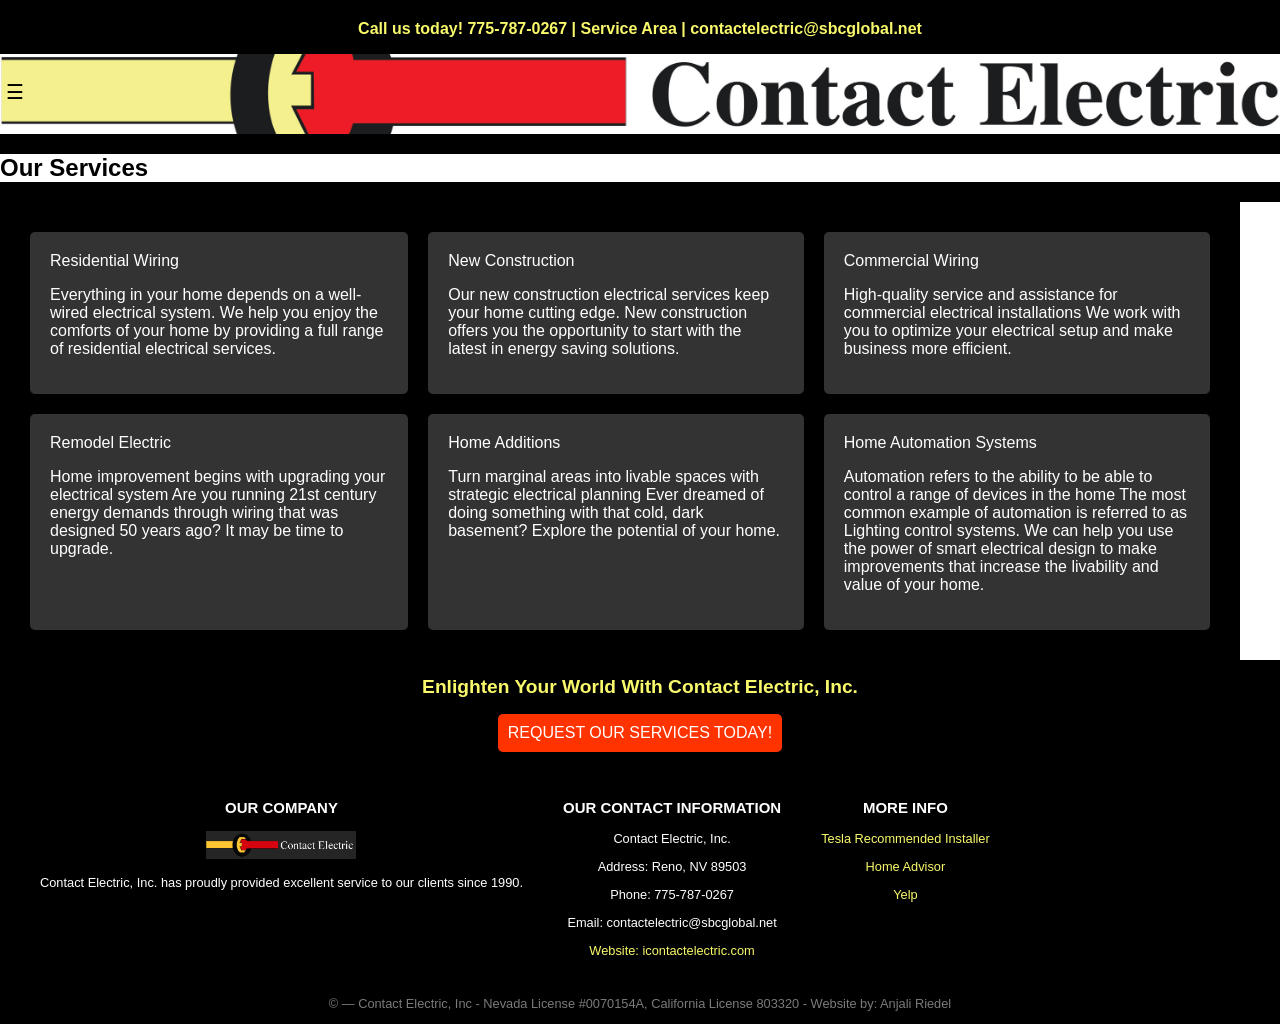
==== commit 45f6f0a1: "started up the services page" ====
--- a/index.html
+++ b/index.html
@@ -26,22 +26,68 @@
         </div>
 
         <button class="menu-toggle" onclick="openMenu()">&#9776;</button>
+
     </header>
+    <h2 class="page-title"> Our Services</h2>
 
-    <h1> Electrical Done Right The First Time</h1>
+    <div class="service-content">
 
-    <div class="main-content">
-        <h2>Providing efficient electrical solutions at a fair price.</h2>
-        <p> From a small-scale home remodel to a complete electrical installation for your new commercial facility, we
-            have the tools and the knowledge to get the job done right. Since 1990, our team has been providing
-            residents and business owners with a large range of electrical services: </p>
-        <li>Residential and commercial lighting</li>
-        <li>Wiring solutions</li>
-        <li>Tesla Charging Installers</li>
-        <li>Home automation systems</li>
-        <li>Audio, video, and home theater desires.</li>
+        <div class="services">
+            <div> Residential Wiring
+                <br>
+                <p>Everything in your home depends on a well-wired electrical system.
+                    We help you enjoy the comforts of your home by providing a full range
+                    of residential electrical services.
+                </p>
+            </div>
+            <div> New Construction
+                <br>
+                <p>
+                    Our new construction electrical services keep your home cutting edge.
+                    New construction offers you the opportunity to start with the latest in energy saving solutions.
+                </p>
+            </div>
+            <div> Commercial Wiring
+                <br>
+                <p>
+                    High-quality service and assistance for commercial electrical installations
+                    We work with you to optimize your electrical setup and make business more efficient.
+                </p>
+            </div>
+            <div> Remodel Electric
+                <br>
+                <p>
+                    Home improvement begins with upgrading your electrical system
+                    Are you running 21st century energy demands through wiring that was designed 50 years ago? It may be
+                    time to upgrade.
+                </p>
+            </div>
+            <div> Home Additions
+                <br>
+                <p>
+                    Turn marginal areas into livable spaces with strategic electrical planning
+                    Ever dreamed of doing something with that cold, dark basement? Explore the potential of your home.
+                </p>
+            </div>
+            <div> Home Automation Systems
+                <br>
+                <p>
+                    Automation refers to the ability to be able to control a range of devices in the home
+                    The most common example of automation is referred to as Lighting control systems. We can help you
+                    use the power of smart electrical design to make improvements that increase the livability and value
+                    of your home.
+                </p>
+            </div>
+        </div>
+
+        <div class="reviews">
+           <ul>
+            
+           </ul>
+        </div>
 
     </div>
+
     <footer>
         <h2 class="motivations">Enlighten Your World With Contact Electric, Inc.</h2>
         <button class="request-button"
--- a/style.css
+++ b/style.css
@@ -5,6 +5,8 @@
     padding: 0;
 }
 
+/*------------Header------------------*/
+
 h1{
     color: #f9f96b;
     text-align: center;
@@ -16,11 +18,16 @@
     text-align: center;
     margin-top: 20px;
     font-size: 1em;
+}
+
+.page-title {
+    background-color: white;
+
 }
 
 .top-page-image {
     background-image: url("logo/logo_Contact-Electric-long.jpg");
-    height: 70px;
+    height: 80px;
     width: 100%;
 
     background-position: center;
@@ -63,7 +70,7 @@
     font-size: 20px;
     cursor: pointer;
     color: black;
-    padding-top: 21px;
+    padding-top: 26px;
     left: 10px;
     background-color: transparent;
     border: none;
@@ -148,6 +155,34 @@
     background-color: white;
 }
 
+/*-----------------Service Content-----------------------*/
+
+.service-content {
+    display: flex;
+    flex-direction: row;
+}
+.services {
+    display: grid;
+    grid-template-columns: auto auto auto;
+    transition: margin-left .5s;
+    padding: 20px;
+    background-color: black;
+    text-align: left;
+}
+
+.services div {
+    background-color: #333;
+    color: white;
+    padding: 20px;
+    margin: 10px;
+    border-radius: 5px;
+}
+
+.reviews {
+    background-color: white;
+}
+
+
 /*------------------Footer------------------------- */
 .request-button {
     display: inline-block;
